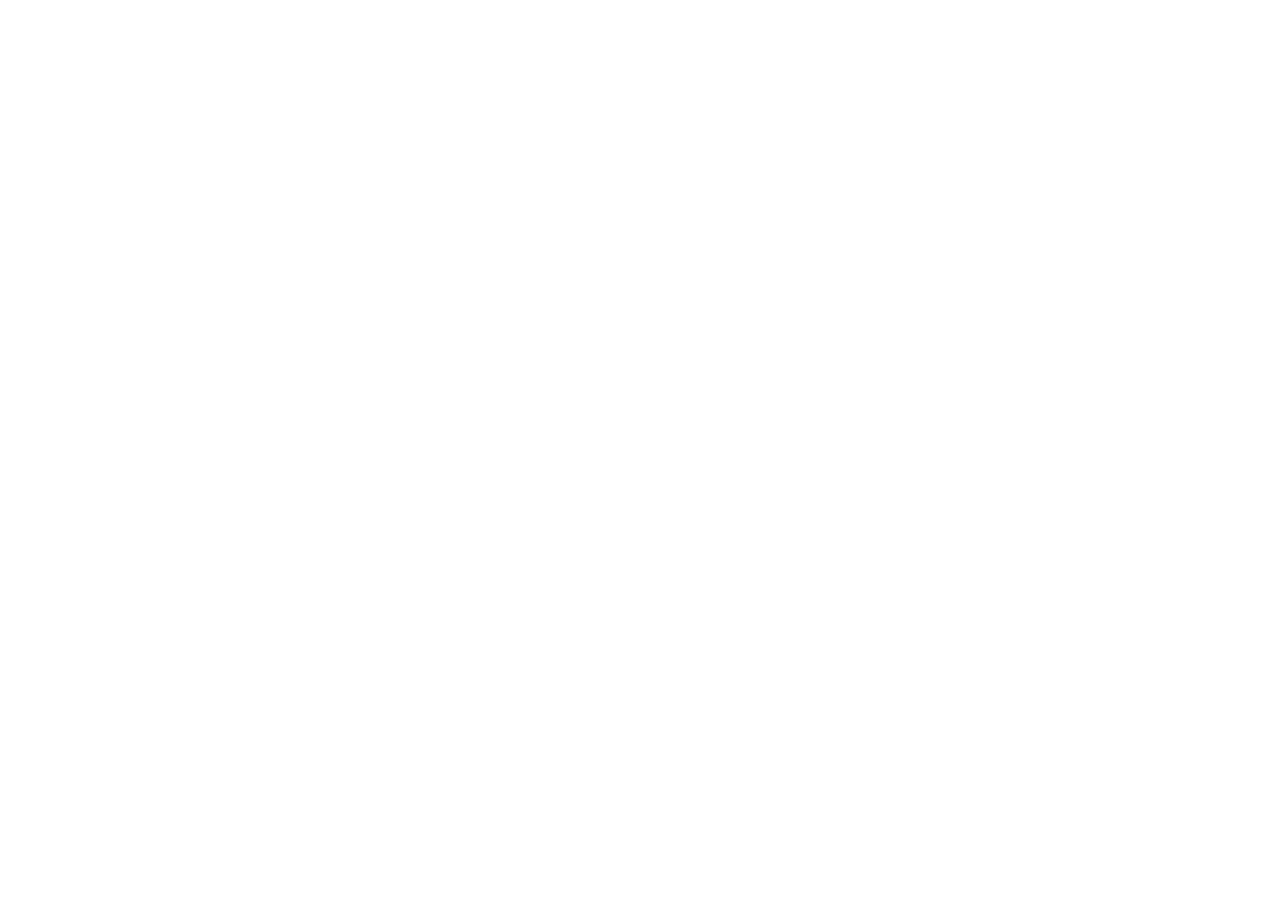
==== 2048/index.html @ 853aa959 "Add 2048" ====
<!DOCTYPE html>
<html>
	<head>
		<meta charset="UTF-8">
		<title>Simple 2048</title>
      <link rel="stylesheet" href="index.css" />
	</head>
	<body>
		<div id="root"></div>

		<script src="https://unpkg.com/babel-standalone@6/babel.min.js" crossorigin></script>
		<script src="https://unpkg.com/react@16/umd/react.development.js" crossorigin></script>
		<script src="https://unpkg.com/react-dom@16/umd/react-dom.development.js" crossorigin></script>
  
		<!-- Comment the above react js file and add the following for deployment. -->
		<!-- <script src="https://unpkg.com/react@16/umd/react.production.min.js" crossorigin></script> -->
		<!-- <script src="https://unpkg.com/react-dom@16/umd/react-dom.production.min.js" crossorigin></script> -->
		
		<script type="text/babel" src="index.js"></script>
	</body>
</html>
---- 2048/index.css ----
body {
  font: 14px "Century Gothic", Futura, sans-serif;
  margin: 20px;
}

ol, ul {
  padding-left: 30px;
}

.board-row:after {
  clear: both;
  content: "";
  display: table;
}

.square {
  background: #fff;
  border: 2px solid #666;
  float: left;
  font-size: 200%;
  font-weight: bold;
  line-height: 100px;
  height: 100px;
  padding: 0;
  text-align: center;
  width: 100px;
}

.game {
  display: flex;
  flex-direction: column;
}

.game-row {
    display: flex;
    flex-direction: row;
}

.game-board {
  border: 2px solid #666;
}

.game-info {
  margin-left: 20px;
}

.game-endgame {
  position: absolute;
  display: flex;
  background-color: rgba(0, 255, 0, 0.2);
  align-items: center;
  justify-content: center;
  font-weight: bold;
  font-size: 500%;
}

.reset-button {
  font-size: 150%;
}
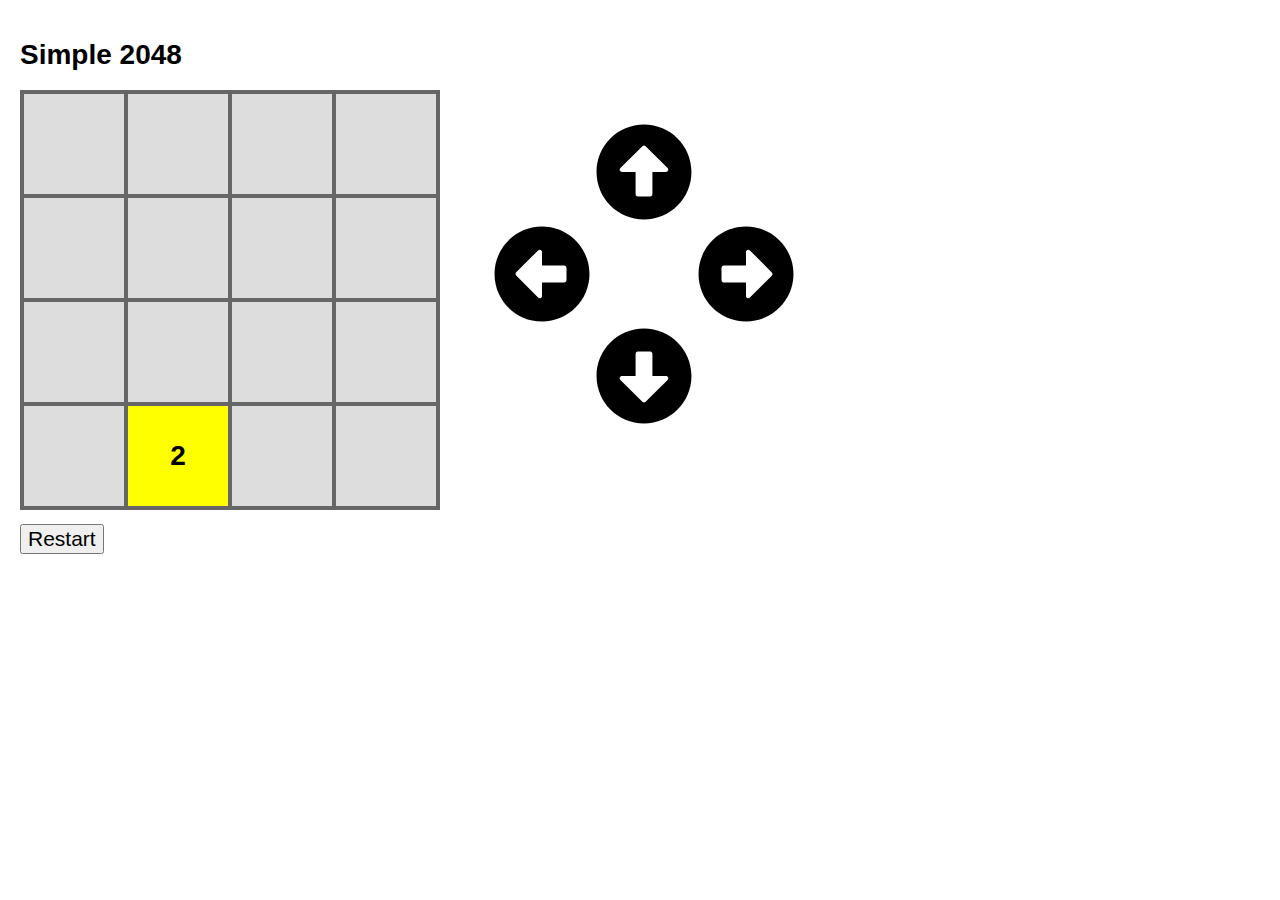
==== commit 8ff48d1f: "Build 2048" ====
--- a/2048/index.html
+++ b/2048/index.html
@@ -1,21 +1 @@
-<!DOCTYPE html>
-<html>
-	<head>
-		<meta charset="UTF-8">
-		<title>Simple 2048</title>
-      <link rel="stylesheet" href="index.css" />
-	</head>
-	<body>
-		<div id="root"></div>
-
-		<script src="https://unpkg.com/babel-standalone@6/babel.min.js" crossorigin></script>
-		<script src="https://unpkg.com/react@16/umd/react.development.js" crossorigin></script>
-		<script src="https://unpkg.com/react-dom@16/umd/react-dom.development.js" crossorigin></script>
-  
-		<!-- Comment the above react js file and add the following for deployment. -->
-		<!-- <script src="https://unpkg.com/react@16/umd/react.production.min.js" crossorigin></script> -->
-		<!-- <script src="https://unpkg.com/react-dom@16/umd/react-dom.production.min.js" crossorigin></script> -->
-		
-		<script type="text/babel" src="index.js"></script>
-	</body>
-</html>
+<!doctype html><html lang="en"><head><meta charset="utf-8"/><link rel="icon" href="/2048/favicon.ico"/><meta name="viewport" content="width=device-width,initial-scale=1"/><meta name="theme-color" content="#000000"/><meta name="description" content="Web site created using create-react-app"/><link rel="apple-touch-icon" href="logo192.png"/><link rel="manifest" href="/2048/manifest.json"/><title>React App</title><link href="/2048/static/css/main.4ce6a07c.chunk.css" rel="stylesheet"></head><body><noscript>You need to enable JavaScript to run this app.</noscript><div id="root"></div><script>!function(p){function e(e){for(var r,t,n=e[0],o=e[1],u=e[2],l=0,i=[];l<n.length;l++)t=n[l],Object.prototype.hasOwnProperty.call(a,t)&&a[t]&&i.push(a[t][0]),a[t]=0;for(r in o)Object.prototype.hasOwnProperty.call(o,r)&&(p[r]=o[r]);for(s&&s(e);i.length;)i.shift()();return c.push.apply(c,u||[]),f()}function f(){for(var e,r=0;r<c.length;r++){for(var t=c[r],n=!0,o=1;o<t.length;o++){var u=t[o];0!==a[u]&&(n=!1)}n&&(c.splice(r--,1),e=l(l.s=t[0]))}return e}var t={},a={1:0},c=[];function l(e){if(t[e])return t[e].exports;var r=t[e]={i:e,l:!1,exports:{}};return p[e].call(r.exports,r,r.exports,l),r.l=!0,r.exports}l.m=p,l.c=t,l.d=function(e,r,t){l.o(e,r)||Object.defineProperty(e,r,{enumerable:!0,get:t})},l.r=function(e){"undefined"!=typeof Symbol&&Symbol.toStringTag&&Object.defineProperty(e,Symbol.toStringTag,{value:"Module"}),Object.defineProperty(e,"__esModule",{value:!0})},l.t=function(r,e){if(1&e&&(r=l(r)),8&e)return r;if(4&e&&"object"==typeof r&&r&&r.__esModule)return r;var t=Object.create(null);if(l.r(t),Object.defineProperty(t,"default",{enumerable:!0,value:r}),2&e&&"string"!=typeof r)for(var n in r)l.d(t,n,function(e){return r[e]}.bind(null,n));return t},l.n=function(e){var r=e&&e.__esModule?function(){return e.default}:function(){return e};return l.d(r,"a",r),r},l.o=function(e,r){return Object.prototype.hasOwnProperty.call(e,r)},l.p="/2048/";var r=this.webpackJsonpsimple2048=this.webpackJsonpsimple2048||[],n=r.push.bind(r);r.push=e,r=r.slice();for(var o=0;o<r.length;o++)e(r[o]);var s=n;f()}([])</script><script src="/2048/static/js/2.3d031692.chunk.js"></script><script src="/2048/static/js/main.92529cb6.chunk.js"></script></body></html>--- a/2048/static/css/main.4ce6a07c.chunk.css
+++ b/2048/static/css/main.4ce6a07c.chunk.css
@@ -0,0 +1,2 @@
+body{font:14px Century Gothic,Futura,sans-serif;margin:20px}.board-row:after{clear:both;content:"";display:table}.square{background:#fff;border:2px solid #666;float:left;font-size:200%;font-weight:700;line-height:100px;height:100px;padding:0;text-align:center;width:100px}.game{display:flex;flex-direction:column}.game-row{display:flex;flex-direction:row}.game-board{border:2px solid #666}.game-endgame{position:absolute;display:flex;background-color:rgba(0,255,0,.2);font-size:500%}.game-control,.game-endgame{align-items:center;justify-content:center;font-weight:700}.game-control{margin-left:50px;margin-top:30px}.reset-button{font-size:150%}.arrow-key:hover{color:red}.arrow-key:active{color:rgba(255,0,0,.5)}
+/*# sourceMappingURL=main.4ce6a07c.chunk.css.map */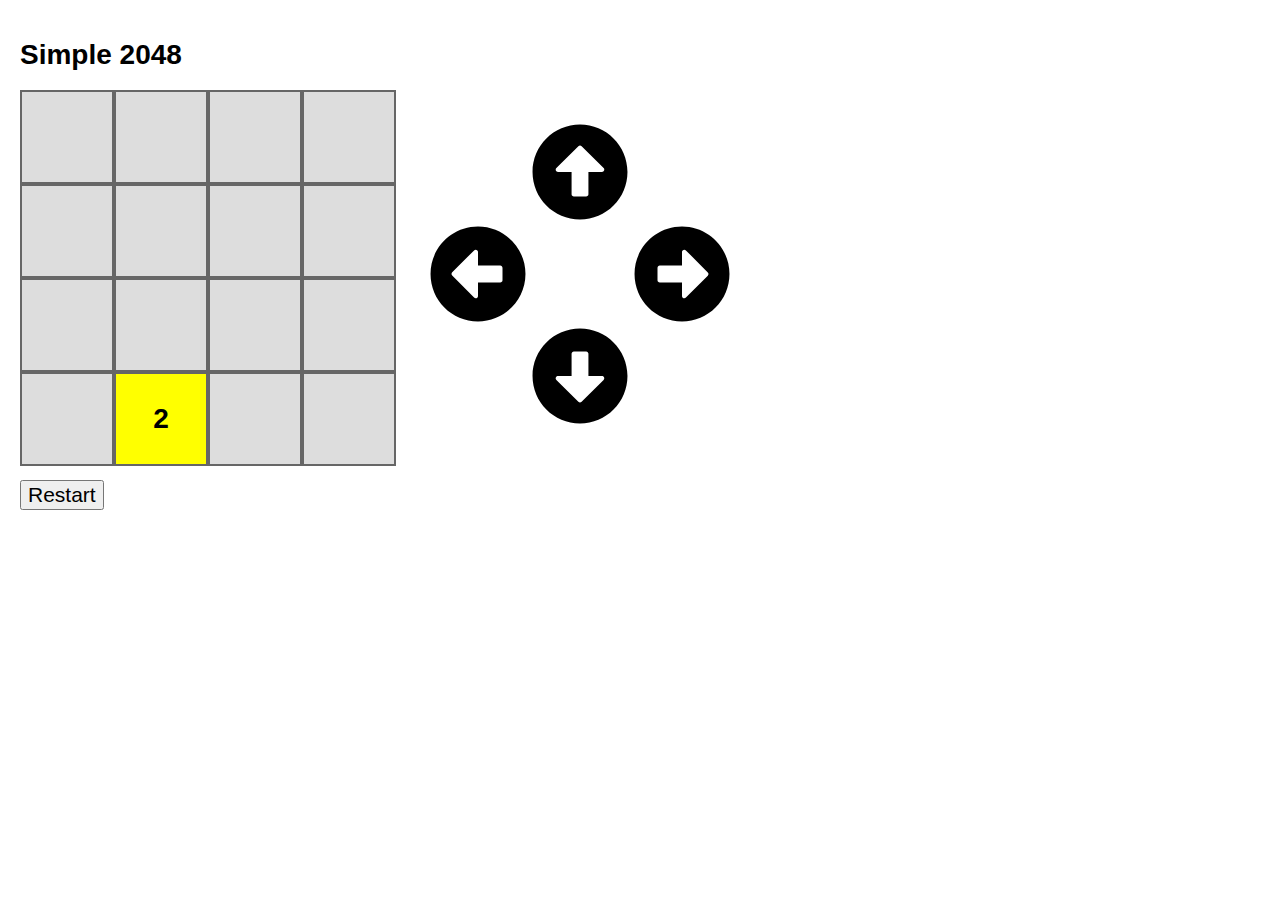
==== commit c70a85dc: "Update 2048" ====
--- a/2048/index.html
+++ b/2048/index.html
@@ -1 +1 @@
-<!doctype html><html lang="en"><head><meta charset="utf-8"/><link rel="icon" href="/2048/favicon.ico"/><meta name="viewport" content="width=device-width,initial-scale=1"/><meta name="theme-color" content="#000000"/><meta name="description" content="Web site created using create-react-app"/><link rel="apple-touch-icon" href="logo192.png"/><link rel="manifest" href="/2048/manifest.json"/><title>React App</title><link href="/2048/static/css/main.4ce6a07c.chunk.css" rel="stylesheet"></head><body><noscript>You need to enable JavaScript to run this app.</noscript><div id="root"></div><script>!function(p){function e(e){for(var r,t,n=e[0],o=e[1],u=e[2],l=0,i=[];l<n.length;l++)t=n[l],Object.prototype.hasOwnProperty.call(a,t)&&a[t]&&i.push(a[t][0]),a[t]=0;for(r in o)Object.prototype.hasOwnProperty.call(o,r)&&(p[r]=o[r]);for(s&&s(e);i.length;)i.shift()();return c.push.apply(c,u||[]),f()}function f(){for(var e,r=0;r<c.length;r++){for(var t=c[r],n=!0,o=1;o<t.length;o++){var u=t[o];0!==a[u]&&(n=!1)}n&&(c.splice(r--,1),e=l(l.s=t[0]))}return e}var t={},a={1:0},c=[];function l(e){if(t[e])return t[e].exports;var r=t[e]={i:e,l:!1,exports:{}};return p[e].call(r.exports,r,r.exports,l),r.l=!0,r.exports}l.m=p,l.c=t,l.d=function(e,r,t){l.o(e,r)||Object.defineProperty(e,r,{enumerable:!0,get:t})},l.r=function(e){"undefined"!=typeof Symbol&&Symbol.toStringTag&&Object.defineProperty(e,Symbol.toStringTag,{value:"Module"}),Object.defineProperty(e,"__esModule",{value:!0})},l.t=function(r,e){if(1&e&&(r=l(r)),8&e)return r;if(4&e&&"object"==typeof r&&r&&r.__esModule)return r;var t=Object.create(null);if(l.r(t),Object.defineProperty(t,"default",{enumerable:!0,value:r}),2&e&&"string"!=typeof r)for(var n in r)l.d(t,n,function(e){return r[e]}.bind(null,n));return t},l.n=function(e){var r=e&&e.__esModule?function(){return e.default}:function(){return e};return l.d(r,"a",r),r},l.o=function(e,r){return Object.prototype.hasOwnProperty.call(e,r)},l.p="/2048/";var r=this.webpackJsonpsimple2048=this.webpackJsonpsimple2048||[],n=r.push.bind(r);r.push=e,r=r.slice();for(var o=0;o<r.length;o++)e(r[o]);var s=n;f()}([])</script><script src="/2048/static/js/2.3d031692.chunk.js"></script><script src="/2048/static/js/main.92529cb6.chunk.js"></script></body></html>+<!doctype html><html lang="en"><head><meta charset="utf-8"/><link rel="icon" href="/2048/favicon.ico"/><meta name="viewport" content="width=device-width,initial-scale=1"/><meta name="theme-color" content="#000000"/><meta name="description" content="Web site created using create-react-app"/><link rel="apple-touch-icon" href="logo192.png"/><link rel="manifest" href="/2048/manifest.json"/><title>React App</title><link href="/2048/static/css/main.a040e5fb.chunk.css" rel="stylesheet"></head><body><noscript>You need to enable JavaScript to run this app.</noscript><div id="root"></div><script>!function(p){function e(e){for(var r,t,n=e[0],o=e[1],u=e[2],l=0,i=[];l<n.length;l++)t=n[l],Object.prototype.hasOwnProperty.call(a,t)&&a[t]&&i.push(a[t][0]),a[t]=0;for(r in o)Object.prototype.hasOwnProperty.call(o,r)&&(p[r]=o[r]);for(s&&s(e);i.length;)i.shift()();return c.push.apply(c,u||[]),f()}function f(){for(var e,r=0;r<c.length;r++){for(var t=c[r],n=!0,o=1;o<t.length;o++){var u=t[o];0!==a[u]&&(n=!1)}n&&(c.splice(r--,1),e=l(l.s=t[0]))}return e}var t={},a={1:0},c=[];function l(e){if(t[e])return t[e].exports;var r=t[e]={i:e,l:!1,exports:{}};return p[e].call(r.exports,r,r.exports,l),r.l=!0,r.exports}l.m=p,l.c=t,l.d=function(e,r,t){l.o(e,r)||Object.defineProperty(e,r,{enumerable:!0,get:t})},l.r=function(e){"undefined"!=typeof Symbol&&Symbol.toStringTag&&Object.defineProperty(e,Symbol.toStringTag,{value:"Module"}),Object.defineProperty(e,"__esModule",{value:!0})},l.t=function(r,e){if(1&e&&(r=l(r)),8&e)return r;if(4&e&&"object"==typeof r&&r&&r.__esModule)return r;var t=Object.create(null);if(l.r(t),Object.defineProperty(t,"default",{enumerable:!0,value:r}),2&e&&"string"!=typeof r)for(var n in r)l.d(t,n,function(e){return r[e]}.bind(null,n));return t},l.n=function(e){var r=e&&e.__esModule?function(){return e.default}:function(){return e};return l.d(r,"a",r),r},l.o=function(e,r){return Object.prototype.hasOwnProperty.call(e,r)},l.p="/2048/";var r=this.webpackJsonpsimple2048=this.webpackJsonpsimple2048||[],n=r.push.bind(r);r.push=e,r=r.slice();for(var o=0;o<r.length;o++)e(r[o]);var s=n;f()}([])</script><script src="/2048/static/js/2.3d031692.chunk.js"></script><script src="/2048/static/js/main.ec82a633.chunk.js"></script></body></html>--- a/2048/static/css/main.a040e5fb.chunk.css
+++ b/2048/static/css/main.a040e5fb.chunk.css
@@ -0,0 +1,2 @@
+body{font:14px Century Gothic,Futura,sans-serif;margin:20px}.board-row:after{clear:both;content:"";display:table}.square{background:#fff;border:2px solid #666;float:left;font-size:200%;font-weight:700;line-height:90px;height:90px;padding:0;text-align:center;width:90px}.game{display:flex;flex-direction:column}.game-row{display:flex;flex-direction:row}.game-endgame{position:absolute;display:flex;background-color:rgba(0,255,0,.2);font-size:500%}.game-control,.game-endgame{align-items:center;justify-content:center;font-weight:700}.game-control{margin-left:30px;margin-top:30px}.reset-button{font-size:150%}.arrow-key:hover{color:red}.arrow-key:active{color:rgba(255,0,0,.5)}@media only screen and (max-width:768px){.square{width:min(90px,20vw);height:min(90px,20vw);line-height:min(90px,20vw)}.game-control{margin-left:0}.game-row{flex-direction:column}}
+/*# sourceMappingURL=main.a040e5fb.chunk.css.map */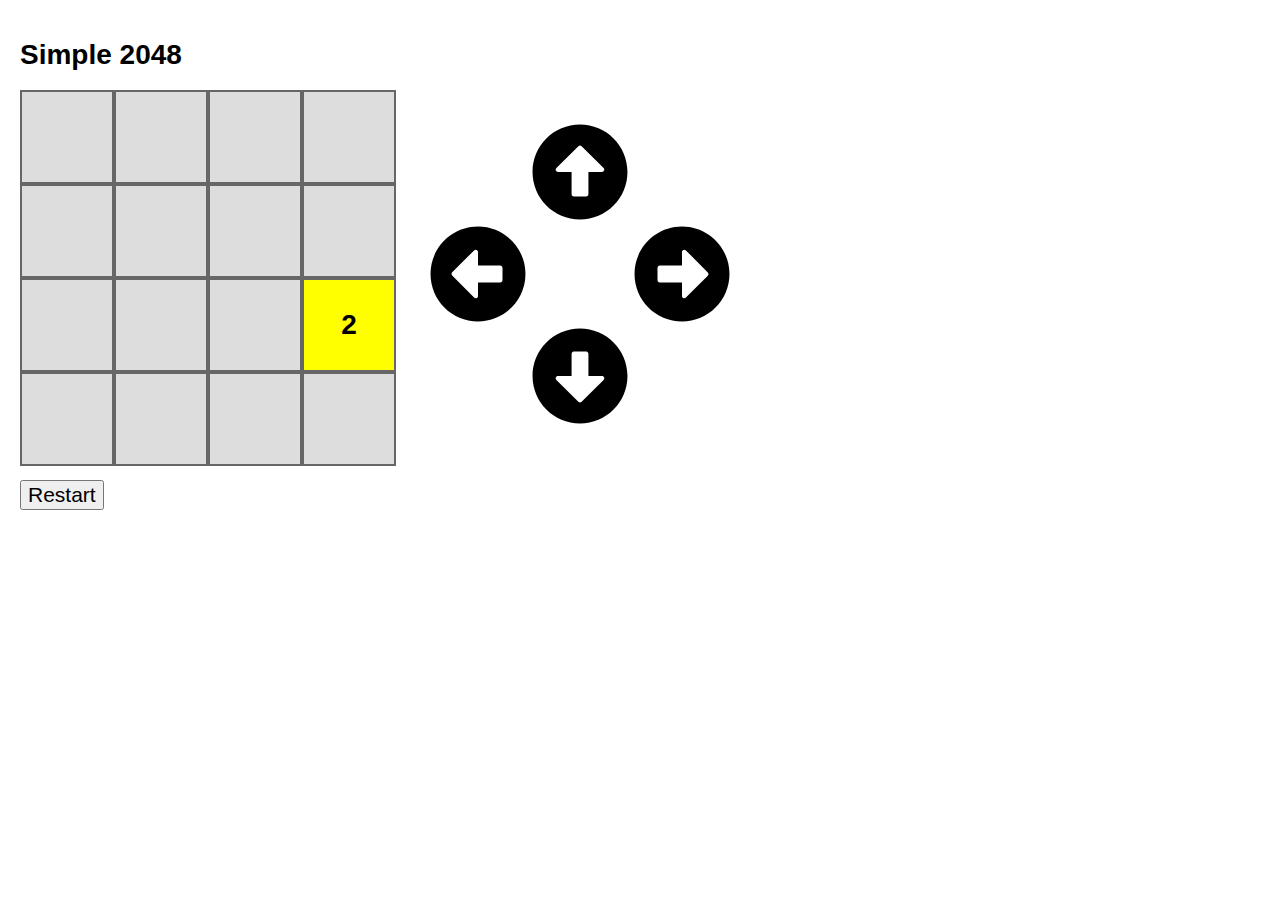
==== commit 435e9d1b: "Update 2048" ====
--- a/2048/index.html
+++ b/2048/index.html
@@ -1 +1 @@
-<!doctype html><html lang="en"><head><meta charset="utf-8"/><link rel="icon" href="/2048/favicon.ico"/><meta name="viewport" content="width=device-width,initial-scale=1"/><meta name="theme-color" content="#000000"/><meta name="description" content="Web site created using create-react-app"/><link rel="apple-touch-icon" href="logo192.png"/><link rel="manifest" href="/2048/manifest.json"/><title>React App</title><link href="/2048/static/css/main.a040e5fb.chunk.css" rel="stylesheet"></head><body><noscript>You need to enable JavaScript to run this app.</noscript><div id="root"></div><script>!function(p){function e(e){for(var r,t,n=e[0],o=e[1],u=e[2],l=0,i=[];l<n.length;l++)t=n[l],Object.prototype.hasOwnProperty.call(a,t)&&a[t]&&i.push(a[t][0]),a[t]=0;for(r in o)Object.prototype.hasOwnProperty.call(o,r)&&(p[r]=o[r]);for(s&&s(e);i.length;)i.shift()();return c.push.apply(c,u||[]),f()}function f(){for(var e,r=0;r<c.length;r++){for(var t=c[r],n=!0,o=1;o<t.length;o++){var u=t[o];0!==a[u]&&(n=!1)}n&&(c.splice(r--,1),e=l(l.s=t[0]))}return e}var t={},a={1:0},c=[];function l(e){if(t[e])return t[e].exports;var r=t[e]={i:e,l:!1,exports:{}};return p[e].call(r.exports,r,r.exports,l),r.l=!0,r.exports}l.m=p,l.c=t,l.d=function(e,r,t){l.o(e,r)||Object.defineProperty(e,r,{enumerable:!0,get:t})},l.r=function(e){"undefined"!=typeof Symbol&&Symbol.toStringTag&&Object.defineProperty(e,Symbol.toStringTag,{value:"Module"}),Object.defineProperty(e,"__esModule",{value:!0})},l.t=function(r,e){if(1&e&&(r=l(r)),8&e)return r;if(4&e&&"object"==typeof r&&r&&r.__esModule)return r;var t=Object.create(null);if(l.r(t),Object.defineProperty(t,"default",{enumerable:!0,value:r}),2&e&&"string"!=typeof r)for(var n in r)l.d(t,n,function(e){return r[e]}.bind(null,n));return t},l.n=function(e){var r=e&&e.__esModule?function(){return e.default}:function(){return e};return l.d(r,"a",r),r},l.o=function(e,r){return Object.prototype.hasOwnProperty.call(e,r)},l.p="/2048/";var r=this.webpackJsonpsimple2048=this.webpackJsonpsimple2048||[],n=r.push.bind(r);r.push=e,r=r.slice();for(var o=0;o<r.length;o++)e(r[o]);var s=n;f()}([])</script><script src="/2048/static/js/2.3d031692.chunk.js"></script><script src="/2048/static/js/main.ec82a633.chunk.js"></script></body></html>+<!doctype html><html lang="en"><head><meta charset="utf-8"/><link rel="icon" href="/2048/favicon.ico"/><meta name="viewport" content="width=device-width,initial-scale=1"/><meta name="theme-color" content="#000000"/><meta name="description" content="Web site created using create-react-app"/><link rel="apple-touch-icon" href="logo192.png"/><link rel="manifest" href="/2048/manifest.json"/><title>React App</title><link href="/2048/static/css/main.a426bd3d.chunk.css" rel="stylesheet"></head><body><noscript>You need to enable JavaScript to run this app.</noscript><div id="root"></div><script>!function(p){function e(e){for(var r,t,n=e[0],o=e[1],u=e[2],l=0,i=[];l<n.length;l++)t=n[l],Object.prototype.hasOwnProperty.call(a,t)&&a[t]&&i.push(a[t][0]),a[t]=0;for(r in o)Object.prototype.hasOwnProperty.call(o,r)&&(p[r]=o[r]);for(s&&s(e);i.length;)i.shift()();return c.push.apply(c,u||[]),f()}function f(){for(var e,r=0;r<c.length;r++){for(var t=c[r],n=!0,o=1;o<t.length;o++){var u=t[o];0!==a[u]&&(n=!1)}n&&(c.splice(r--,1),e=l(l.s=t[0]))}return e}var t={},a={1:0},c=[];function l(e){if(t[e])return t[e].exports;var r=t[e]={i:e,l:!1,exports:{}};return p[e].call(r.exports,r,r.exports,l),r.l=!0,r.exports}l.m=p,l.c=t,l.d=function(e,r,t){l.o(e,r)||Object.defineProperty(e,r,{enumerable:!0,get:t})},l.r=function(e){"undefined"!=typeof Symbol&&Symbol.toStringTag&&Object.defineProperty(e,Symbol.toStringTag,{value:"Module"}),Object.defineProperty(e,"__esModule",{value:!0})},l.t=function(r,e){if(1&e&&(r=l(r)),8&e)return r;if(4&e&&"object"==typeof r&&r&&r.__esModule)return r;var t=Object.create(null);if(l.r(t),Object.defineProperty(t,"default",{enumerable:!0,value:r}),2&e&&"string"!=typeof r)for(var n in r)l.d(t,n,function(e){return r[e]}.bind(null,n));return t},l.n=function(e){var r=e&&e.__esModule?function(){return e.default}:function(){return e};return l.d(r,"a",r),r},l.o=function(e,r){return Object.prototype.hasOwnProperty.call(e,r)},l.p="/2048/";var r=this.webpackJsonpsimple2048=this.webpackJsonpsimple2048||[],n=r.push.bind(r);r.push=e,r=r.slice();for(var o=0;o<r.length;o++)e(r[o]);var s=n;f()}([])</script><script src="/2048/static/js/2.3d031692.chunk.js"></script><script src="/2048/static/js/main.ec82a633.chunk.js"></script></body></html>--- a/2048/static/css/main.a426bd3d.chunk.css
+++ b/2048/static/css/main.a426bd3d.chunk.css
@@ -0,0 +1,2 @@
+body{font:14px Century Gothic,Futura,sans-serif;margin:20px}.board-row:after{clear:both;content:"";display:table}.square{background:#fff;border:2px solid #666;float:left;font-size:200%;font-weight:700;line-height:90px;height:90px;padding:0;text-align:center;width:90px}.game{display:flex;flex-direction:column}.game-row{display:flex;flex-direction:row}.game-endgame{position:absolute;display:flex;background-color:rgba(0,255,0,.2);font-size:500%}.game-control,.game-endgame{align-items:center;justify-content:center;font-weight:700}.game-control{margin-left:30px;margin-top:30px}.reset-button{font-size:150%}.arrow-key:hover{color:red}.arrow-key:active{color:rgba(255,0,0,.5)}@media only screen and (max-width:768px){.square{width:20vw;height:20vw;line-height:20vw}.game-control{margin-left:0}.game-row{flex-direction:column}}
+/*# sourceMappingURL=main.a426bd3d.chunk.css.map */